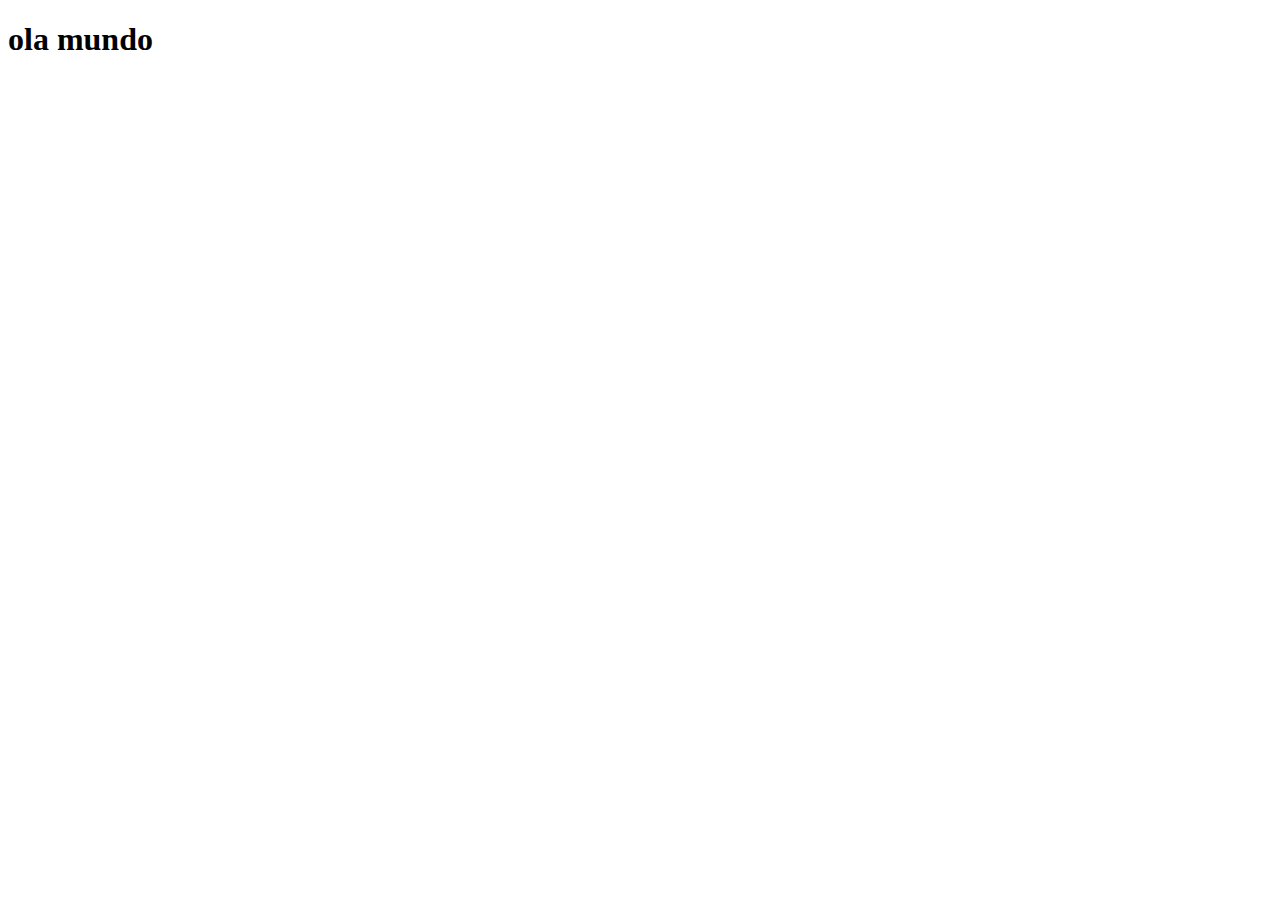
==== index.html @ 4a7201c8 "criei a página principal" ====
<!DOCTYPE html>
<html lang="pt-br">
<head>
    <meta charset="UTF-8">
    <meta http-equiv="X-UA-Compatible" content="IE=edge">
    <meta name="viewport" content="width=device-width, initial-scale=1.0">
    <title>Projeto de Redes Sociais</title>
    <link rel="shortcut icon" href="favicon.ico" type="image/x-icon">
</head>
<body>

    <h1>ola mundo</h1>
    
</body>
</html>
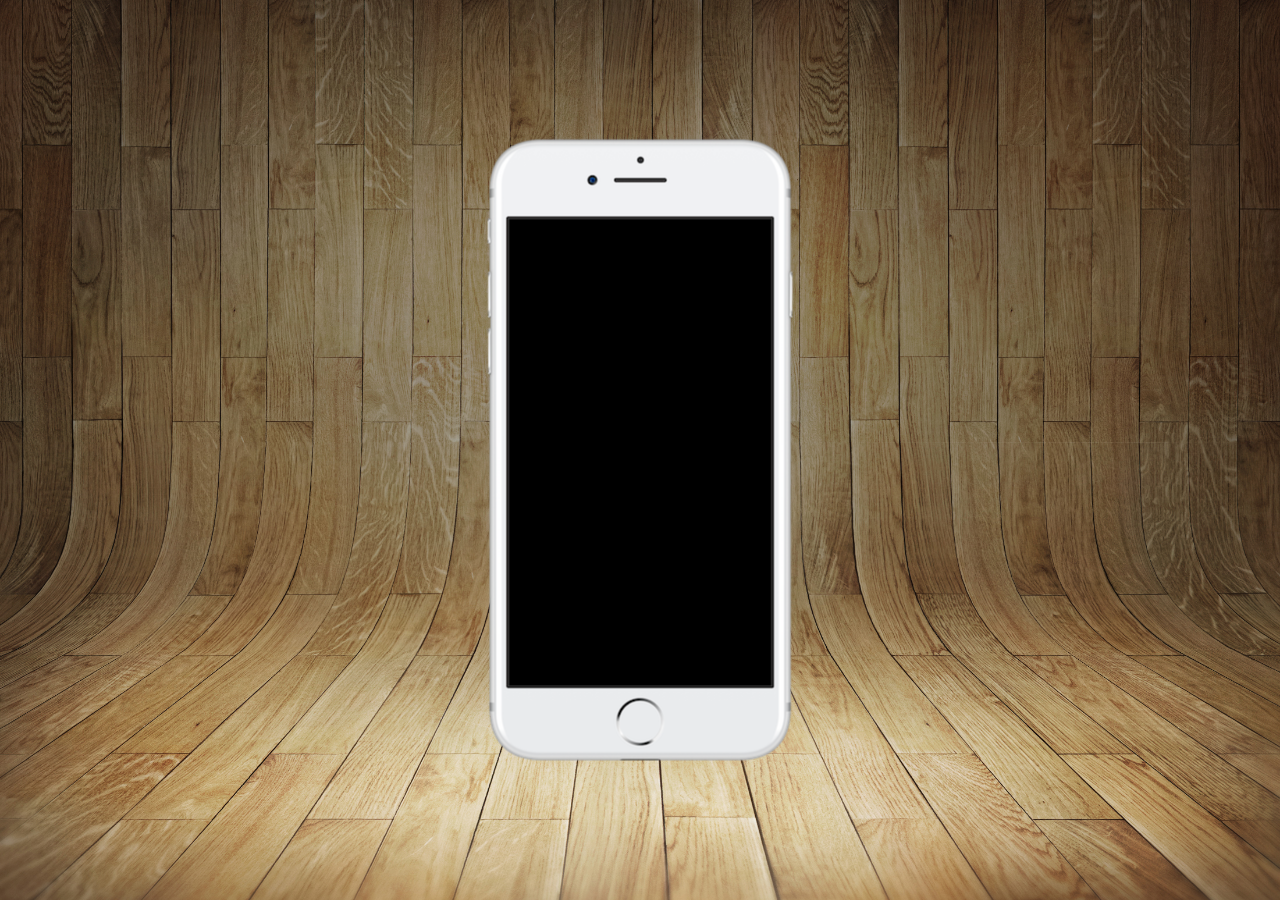
==== commit fe7f97d6: "telefone" ====
--- a/index.html
+++ b/index.html
@@ -6,10 +6,18 @@
     <meta name="viewport" content="width=device-width, initial-scale=1.0">
     <title>Projeto de Redes Sociais</title>
     <link rel="shortcut icon" href="favicon.ico" type="image/x-icon">
+    <link rel="stylesheet" href="socialestilo.css">
+
 </head>
 <body>
+    <main>
+        <section id="telefone">
 
-    <h1>ola mundo</h1>
+        </section>
+        <section id="redes-sociais">
+
+        </section>
+    </main>
     
 </body>
 </html>--- a/socialestilo.css
+++ b/socialestilo.css
@@ -0,0 +1,33 @@
+@charset "UTF-8";
+
+
+* {
+    margin: 0px;
+    padding: 0px;
+    font-family: 'Gill Sans', 'Gill Sans MT', Calibri, 'Trebuchet MS', sans-serif;
+}
+
+html, body {
+    height: 100vh;
+    width: 100vw;
+    background-color: #000000c9;
+}
+
+body {
+    background: url(imagens/fundo-madeira.jpg) no-repeat top/cover fixed;
+}
+
+main {
+    height: 100vh;
+    position: relative;
+}
+
+section#telefone {
+    height: 627px;
+    width: 311px;
+    top: 50%;
+    left: 50%;
+    transform: translate(-50%, -50%);
+    position: absolute;
+    background: url(imagens/frame-iphone.png) no-repeat center/cover;
+}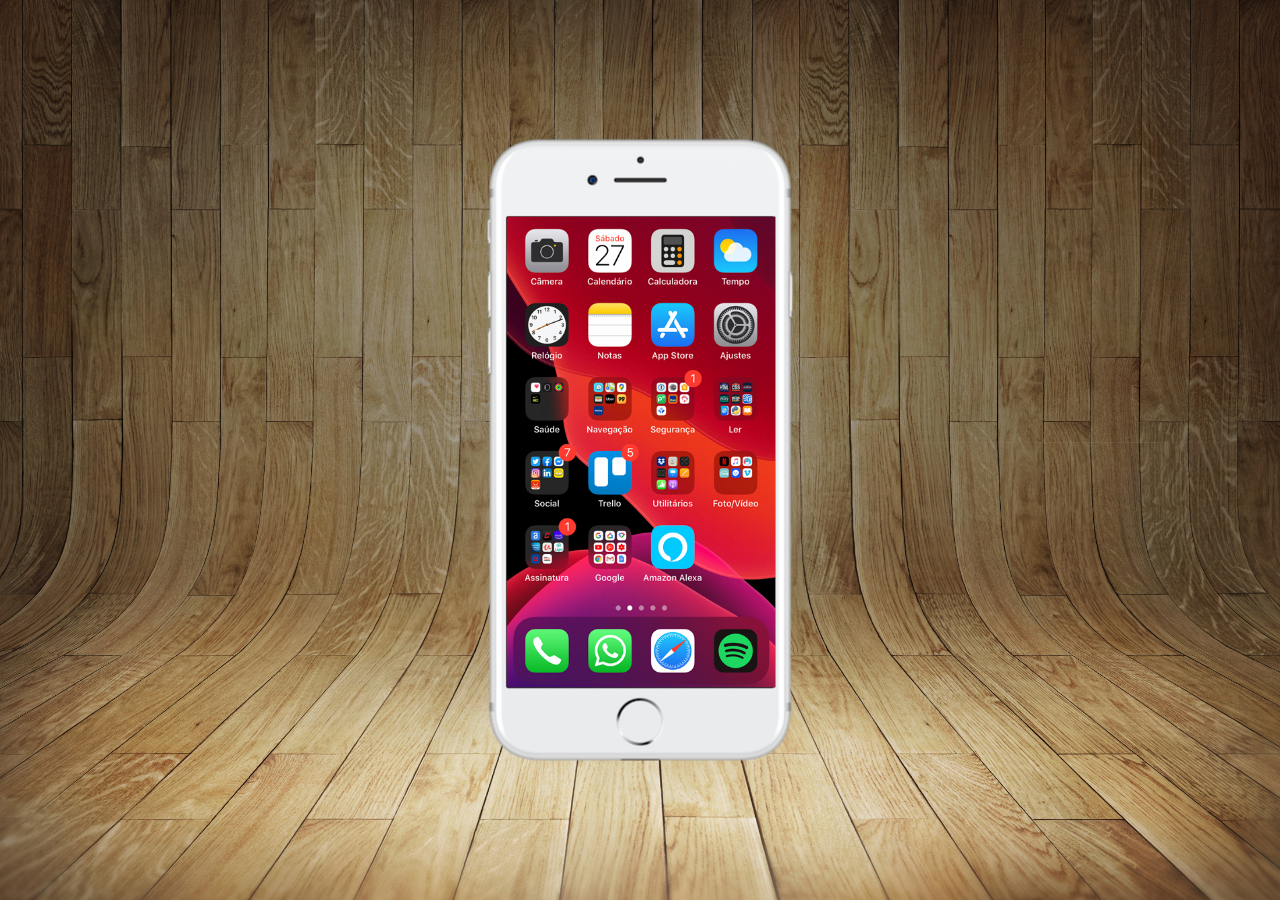
==== commit a900c24c: "tela home criada" ====
--- a/index.html
+++ b/index.html
@@ -12,7 +12,7 @@
 <body>
     <main>
         <section id="telefone">
-
+            <iframe src="home.html" name="tela" id="tela" frameborder="0"></iframe>
         </section>
         <section id="redes-sociais">
 
--- a/socialestilo.css
+++ b/socialestilo.css
@@ -30,4 +30,13 @@
     transform: translate(-50%, -50%);
     position: absolute;
     background: url(imagens/frame-iphone.png) no-repeat center/cover;
+}
+
+iframe#tela {
+    position: relative;
+    top: 80px;
+    left: 22px;
+    width: 269px;
+    height: 471px;
+
 }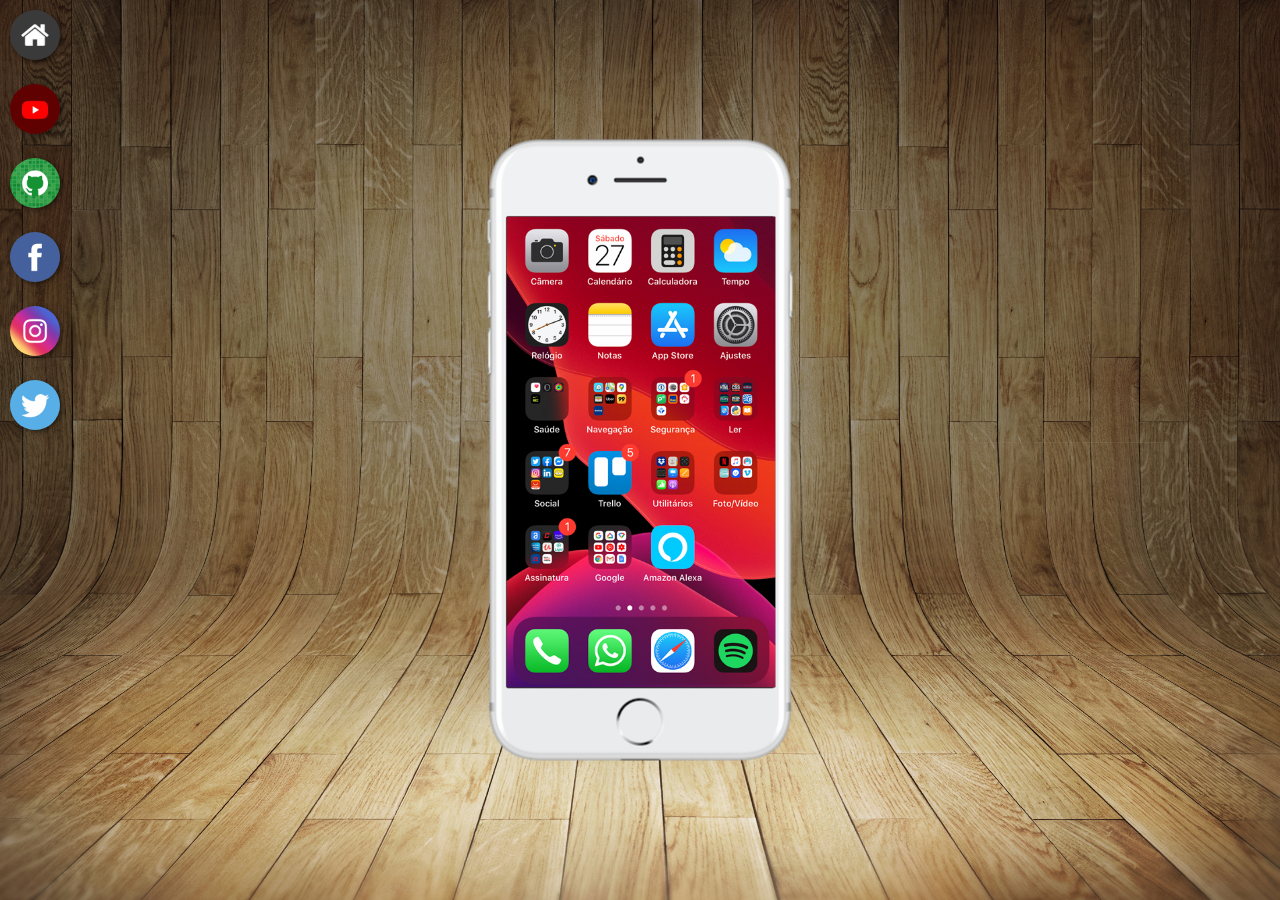
==== commit 8f83a297: "botões na direita" ====
--- a/index.html
+++ b/index.html
@@ -12,10 +12,22 @@
 <body>
     <main>
         <section id="telefone">
-            <iframe src="home.html" name="tela" id="tela" frameborder="0"></iframe>
+            <iframe src="home.html" name="tela" id="tela" frameborder="0">
+                Seu navegador não é compatível com isso.
+            </iframe>
         </section>
         <section id="redes-sociais">
-
+            <a href="#" target="tela"><img src="imagens/logo-home.jpg" alt="Home"></a>
+           <br>
+            <a href="#" target="tela"><img src="imagens/logo-youtube.jpg" alt="Youtube"></a>
+           <br>
+            <a href="#" target="tela"><img src="imagens/logo-github.jpg" alt="Github"></a>
+           <br>
+            <a href="#" target="tela"><img src="imagens/logo-facebook.jpg" alt="Facebook"></a>
+           <br>
+            <a href="#" target="tela"><img src="imagens/logo-instagram.jpg" alt="Instagram"></a>
+           <br>
+            <a href="#" target="tela"><img src="imagens/logo-twitter.jpg" alt="Twitter"></a>
         </section>
     </main>
     
--- a/socialestilo.css
+++ b/socialestilo.css
@@ -39,4 +39,23 @@
     width: 269px;
     height: 471px;
 
-}+}
+
+section#redes-socias {
+    text-align: right;
+}
+
+section#redes-sociais img {
+    width: 50px;
+    margin: 10px;
+    border-radius: 50%;
+    box-shadow: 2px 2px 5px rgba(0, 0, 0, 0.479);
+    box-sizing: border-box;
+}
+
+section#redes-sociais img:hover {
+    border: 2px solid rgba(255, 255, 255, 0.137);
+    transform: translate(-3px, -3px);
+    box-shadow: 5px 5px 10px rgba(0, 0, 0, 0.425);
+    transition: transform .5s, border;
+}
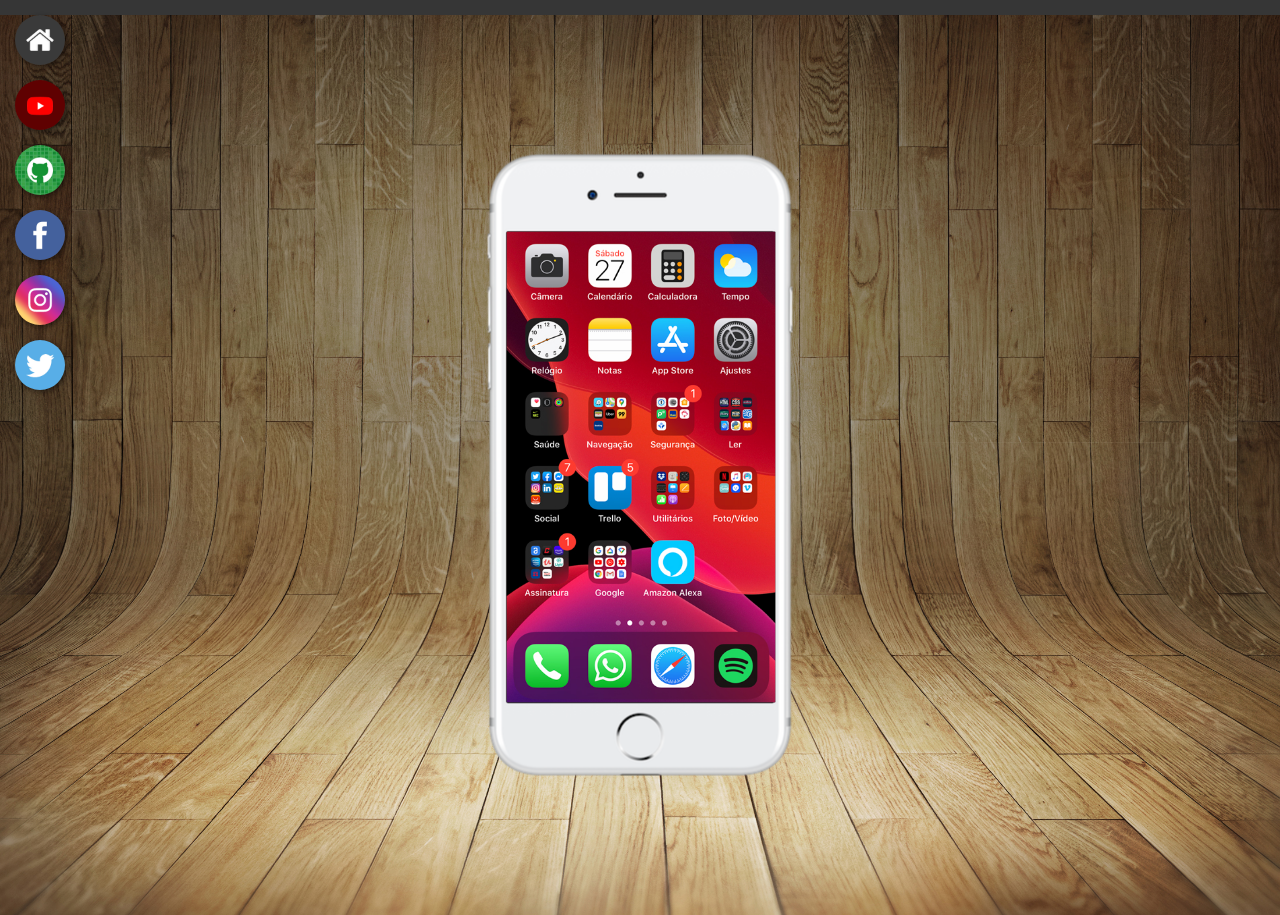
==== commit 865ae115: "modificando botões laterais" ====
--- a/index.html
+++ b/index.html
@@ -18,16 +18,11 @@
         </section>
         <section id="redes-sociais">
             <a href="#" target="tela"><img src="imagens/logo-home.jpg" alt="Home"></a>
-           <br>
             <a href="#" target="tela"><img src="imagens/logo-youtube.jpg" alt="Youtube"></a>
-           <br>
             <a href="#" target="tela"><img src="imagens/logo-github.jpg" alt="Github"></a>
-           <br>
             <a href="#" target="tela"><img src="imagens/logo-facebook.jpg" alt="Facebook"></a>
-           <br>
             <a href="#" target="tela"><img src="imagens/logo-instagram.jpg" alt="Instagram"></a>
-           <br>
-            <a href="#" target="tela"><img src="imagens/logo-twitter.jpg" alt="Twitter"></a>
+            <a href="https://twitter.com/Caio__z" target="tela"><img src="imagens/logo-twitter.jpg" alt="Twitter"></a>
         </section>
     </main>
     
--- a/socialestilo.css
+++ b/socialestilo.css
@@ -47,7 +47,8 @@
 
 section#redes-sociais img {
     width: 50px;
-    margin: 10px;
+    display: block;
+    margin: 15px;
     border-radius: 50%;
     box-shadow: 2px 2px 5px rgba(0, 0, 0, 0.479);
     box-sizing: border-box;
@@ -58,4 +59,5 @@
     transform: translate(-3px, -3px);
     box-shadow: 5px 5px 10px rgba(0, 0, 0, 0.425);
     transition: transform .5s, border;
+    transform: scale(96%);
 }
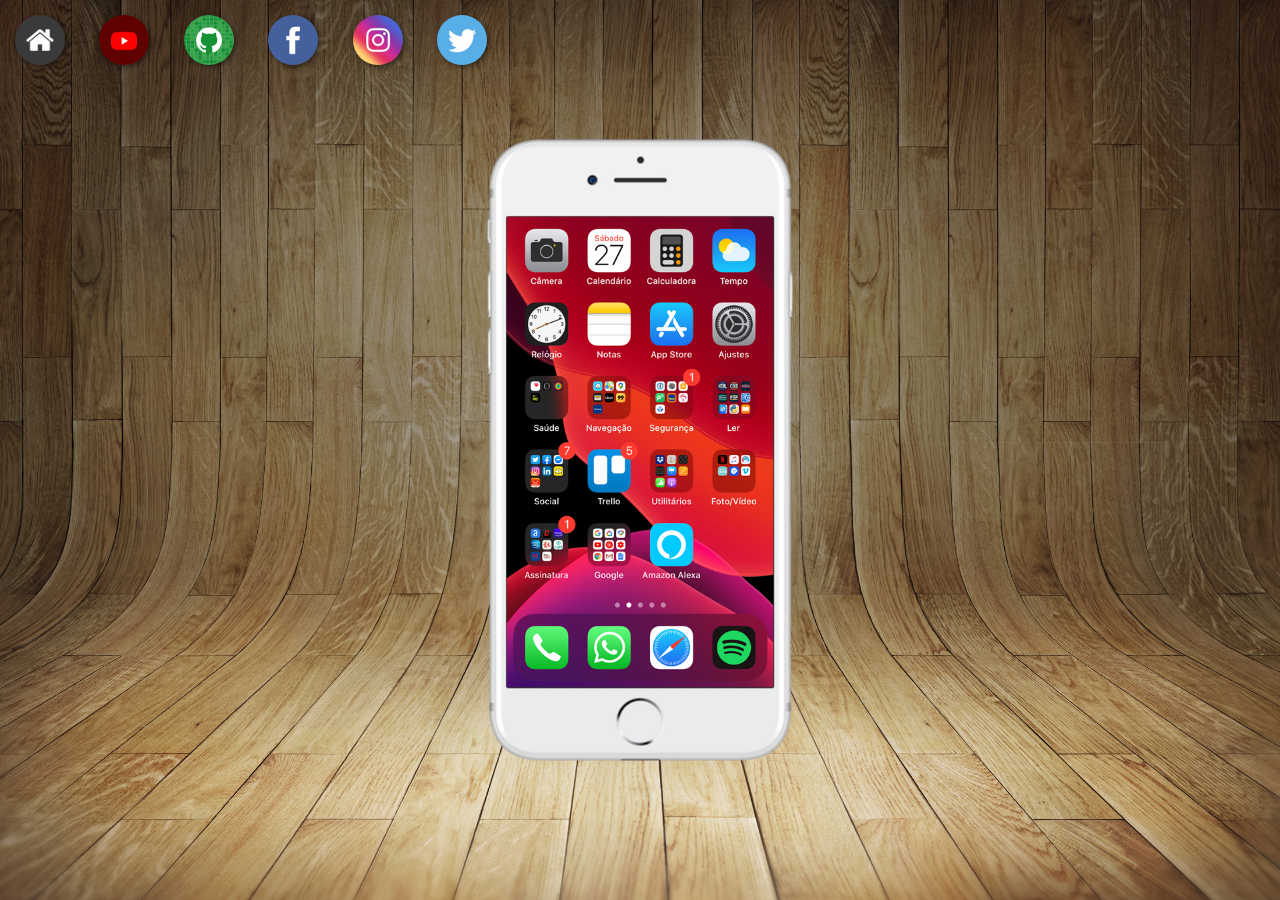
==== commit d7b10467: "páginas criadas" ====
--- a/index.html
+++ b/index.html
@@ -17,12 +17,12 @@
             </iframe>
         </section>
         <section id="redes-sociais">
-            <a href="#" target="tela"><img src="imagens/logo-home.jpg" alt="Home"></a>
-            <a href="#" target="tela"><img src="imagens/logo-youtube.jpg" alt="Youtube"></a>
-            <a href="#" target="tela"><img src="imagens/logo-github.jpg" alt="Github"></a>
-            <a href="#" target="tela"><img src="imagens/logo-facebook.jpg" alt="Facebook"></a>
-            <a href="#" target="tela"><img src="imagens/logo-instagram.jpg" alt="Instagram"></a>
-            <a href="https://twitter.com/Caio__z" target="tela"><img src="imagens/logo-twitter.jpg" alt="Twitter"></a>
+            <a href="home.html" target="tela"><img src="imagens/logo-home.jpg" alt="Home"></a>
+            <a href="youtube.html" target="tela"><img src="imagens/logo-youtube.jpg" alt="Youtube"></a>
+            <a href="github.html" target="tela"><img src="imagens/logo-github.jpg" alt="Github"></a>
+            <a href="facebook.html" target="tela"><img src="imagens/logo-facebook.jpg" alt="Facebook"></a>
+            <a href="instagram.html" target="tela"><img src="imagens/logo-instagram.jpg" alt="Instagram"></a>
+            <a href="twitter.html" target="tela"><img src="imagens/logo-twitter.jpg" alt="Twitter"></a>
         </section>
     </main>
     
--- a/socialestilo.css
+++ b/socialestilo.css
@@ -36,13 +36,9 @@
     position: relative;
     top: 80px;
     left: 22px;
-    width: 269px;
+    width: 267px;
     height: 471px;
 
-}
-
-section#redes-socias {
-    text-align: right;
 }
 
 section#redes-sociais img {
@@ -61,3 +57,7 @@
     transition: transform .5s, border;
     transform: scale(96%);
 }
+
+a {
+    display: inline-block;
+}